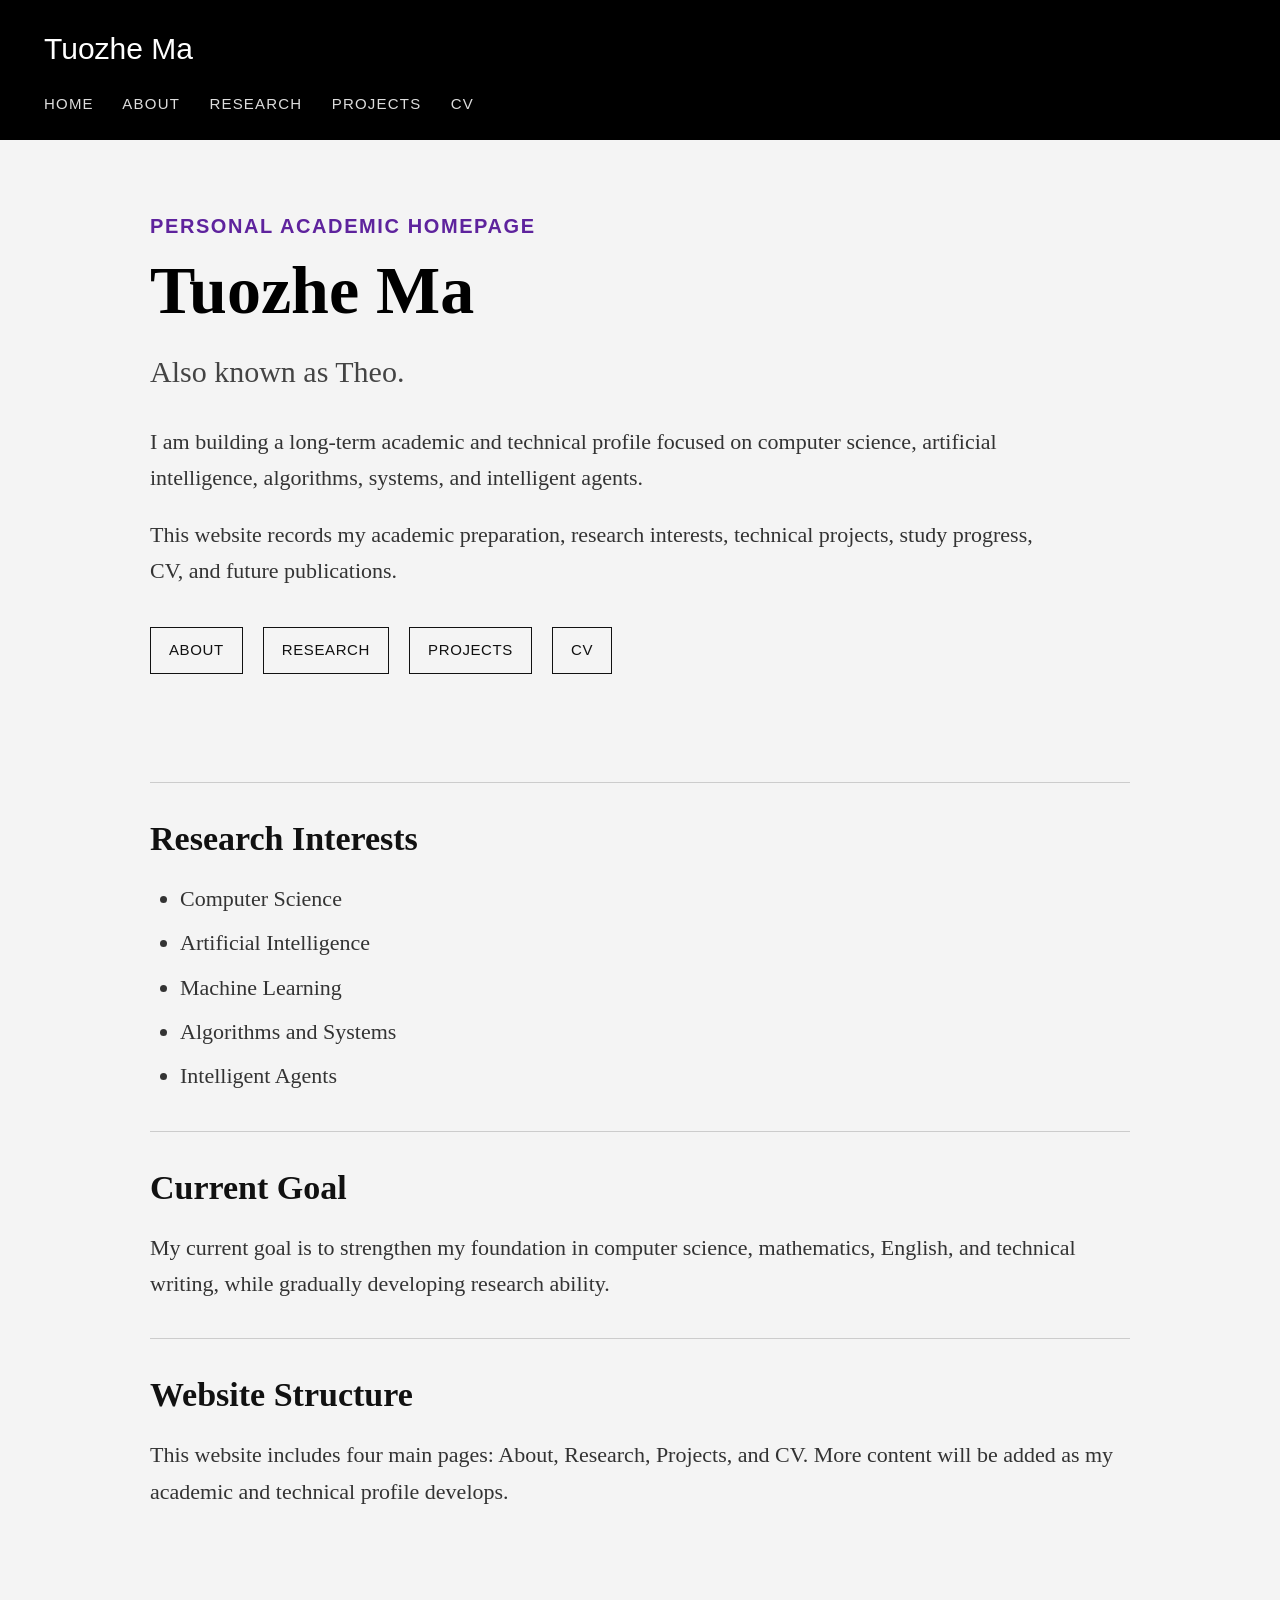
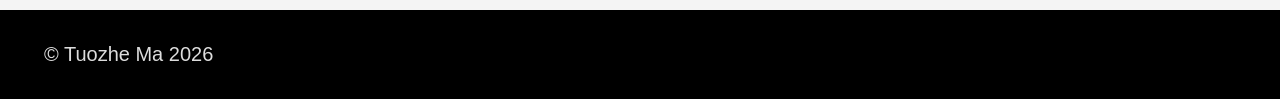
==== layouts/index.html @ 6b2e59b4 "Build formal multi-page academic site" ====
<!DOCTYPE html>
<html lang="en">
<head>
  <meta charset="UTF-8">
  <meta name="viewport" content="width=device-width, initial-scale=1.0">
  <title>Tuozhe Ma | Personal Academic Homepage</title>

  <style>
    body {
      margin: 0;
      background: #f4f4f4;
      color: #333;
      font-family: Georgia, "Times New Roman", serif;
      font-size: 22px;
      line-height: 1.65;
    }

    a {
      color: inherit;
      text-decoration: none;
    }

    .top {
      background: #000;
      color: white;
      padding: 24px 44px;
    }

    .site-title {
      font-family: Arial, Helvetica, sans-serif;
      font-size: 30px;
      font-weight: 300;
      margin-bottom: 18px;
    }

    .nav {
      font-family: Arial, Helvetica, sans-serif;
      font-size: 15px;
      letter-spacing: 0.08em;
      text-transform: uppercase;
    }

    .nav a {
      color: #ddd;
      margin-right: 24px;
    }

    .nav a:hover {
      color: white;
      text-decoration: underline;
    }

    .hero {
      max-width: 980px;
      margin: 0 auto;
      padding: 70px 32px 50px 32px;
    }

    .eyebrow {
      color: #5e239d;
      font-family: Arial, Helvetica, sans-serif;
      font-size: 20px;
      font-weight: 800;
      letter-spacing: 0.08em;
      text-transform: uppercase;
      margin-bottom: 12px;
    }

    h1 {
      margin: 0 0 20px 0;
      color: #000;
      font-size: 68px;
      line-height: 1.05;
      font-weight: 800;
    }

    .subtitle {
      font-size: 30px;
      color: #444;
      margin-bottom: 28px;
    }

    .intro {
      max-width: 900px;
      margin-bottom: 38px;
    }

    .buttons {
      margin-top: 30px;
      font-family: Arial, Helvetica, sans-serif;
    }

    .buttons a {
      display: inline-block;
      margin-right: 14px;
      margin-bottom: 12px;
      padding: 10px 18px;
      border: 1px solid #111;
      color: #111;
      font-size: 15px;
      letter-spacing: 0.04em;
      text-transform: uppercase;
    }

    .buttons a:hover {
      background: #111;
      color: white;
    }

    .sections {
      max-width: 980px;
      margin: 0 auto;
      padding: 10px 32px 80px 32px;
    }

    .section {
      border-top: 1px solid #ccc;
      padding-top: 28px;
      margin-top: 36px;
    }

    h2 {
      margin: 0 0 14px 0;
      color: #111;
      font-size: 34px;
    }

    p {
      margin: 0 0 20px 0;
    }

    ul {
      padding-left: 30px;
      margin-top: 8px;
    }

    li {
      margin: 8px 0;
    }

    .footer {
      background: #000;
      color: #ddd;
      padding: 28px 44px;
      font-family: Arial, Helvetica, sans-serif;
      font-size: 20px;
    }

    @media (max-width: 760px) {
      body {
        font-size: 19px;
      }

      .top {
        padding: 22px 24px;
      }

      .site-title {
        font-size: 26px;
      }

      .nav a {
        display: inline-block;
        margin-right: 14px;
        margin-bottom: 8px;
      }

      .hero {
        padding: 52px 22px 36px 22px;
      }

      .sections {
        padding: 0 22px 70px 22px;
      }

      h1 {
        font-size: 48px;
      }

      .subtitle {
        font-size: 24px;
      }
    }
  </style>
</head>

<body>

  <header class="top">
    <div class="site-title">
      <a href="/">Tuozhe Ma</a>
    </div>

    <nav class="nav">
      <a href="/">Home</a>
      <a href="/about/">About</a>
      <a href="/research/">Research</a>
      <a href="/projects/">Projects</a>
      <a href="/cv/">CV</a>
    </nav>
  </header>

  <main class="hero">
    <div class="eyebrow">Personal Academic Homepage</div>

    <h1>Tuozhe Ma</h1>

    <div class="subtitle">
      Also known as Theo.
    </div>

    <div class="intro">
      <p>
        I am building a long-term academic and technical profile focused on computer science,
        artificial intelligence, algorithms, systems, and intelligent agents.
      </p>

      <p>
        This website records my academic preparation, research interests, technical projects,
        study progress, CV, and future publications.
      </p>
    </div>

    <div class="buttons">
      <a href="/about/">About</a>
      <a href="/research/">Research</a>
      <a href="/projects/">Projects</a>
      <a href="/cv/">CV</a>
    </div>
  </main>

  <section class="sections">

    <div class="section">
      <h2>Research Interests</h2>
      <ul>
        <li>Computer Science</li>
        <li>Artificial Intelligence</li>
        <li>Machine Learning</li>
        <li>Algorithms and Systems</li>
        <li>Intelligent Agents</li>
      </ul>
    </div>

    <div class="section">
      <h2>Current Goal</h2>
      <p>
        My current goal is to strengthen my foundation in computer science, mathematics,
        English, and technical writing, while gradually developing research ability.
      </p>
    </div>

    <div class="section">
      <h2>Website Structure</h2>
      <p>
        This website includes four main pages: About, Research, Projects, and CV.
        More content will be added as my academic and technical profile develops.
      </p>
    </div>

  </section>

  <footer class="footer">
    © Tuozhe Ma 2026
  </footer>

</body>
</html>
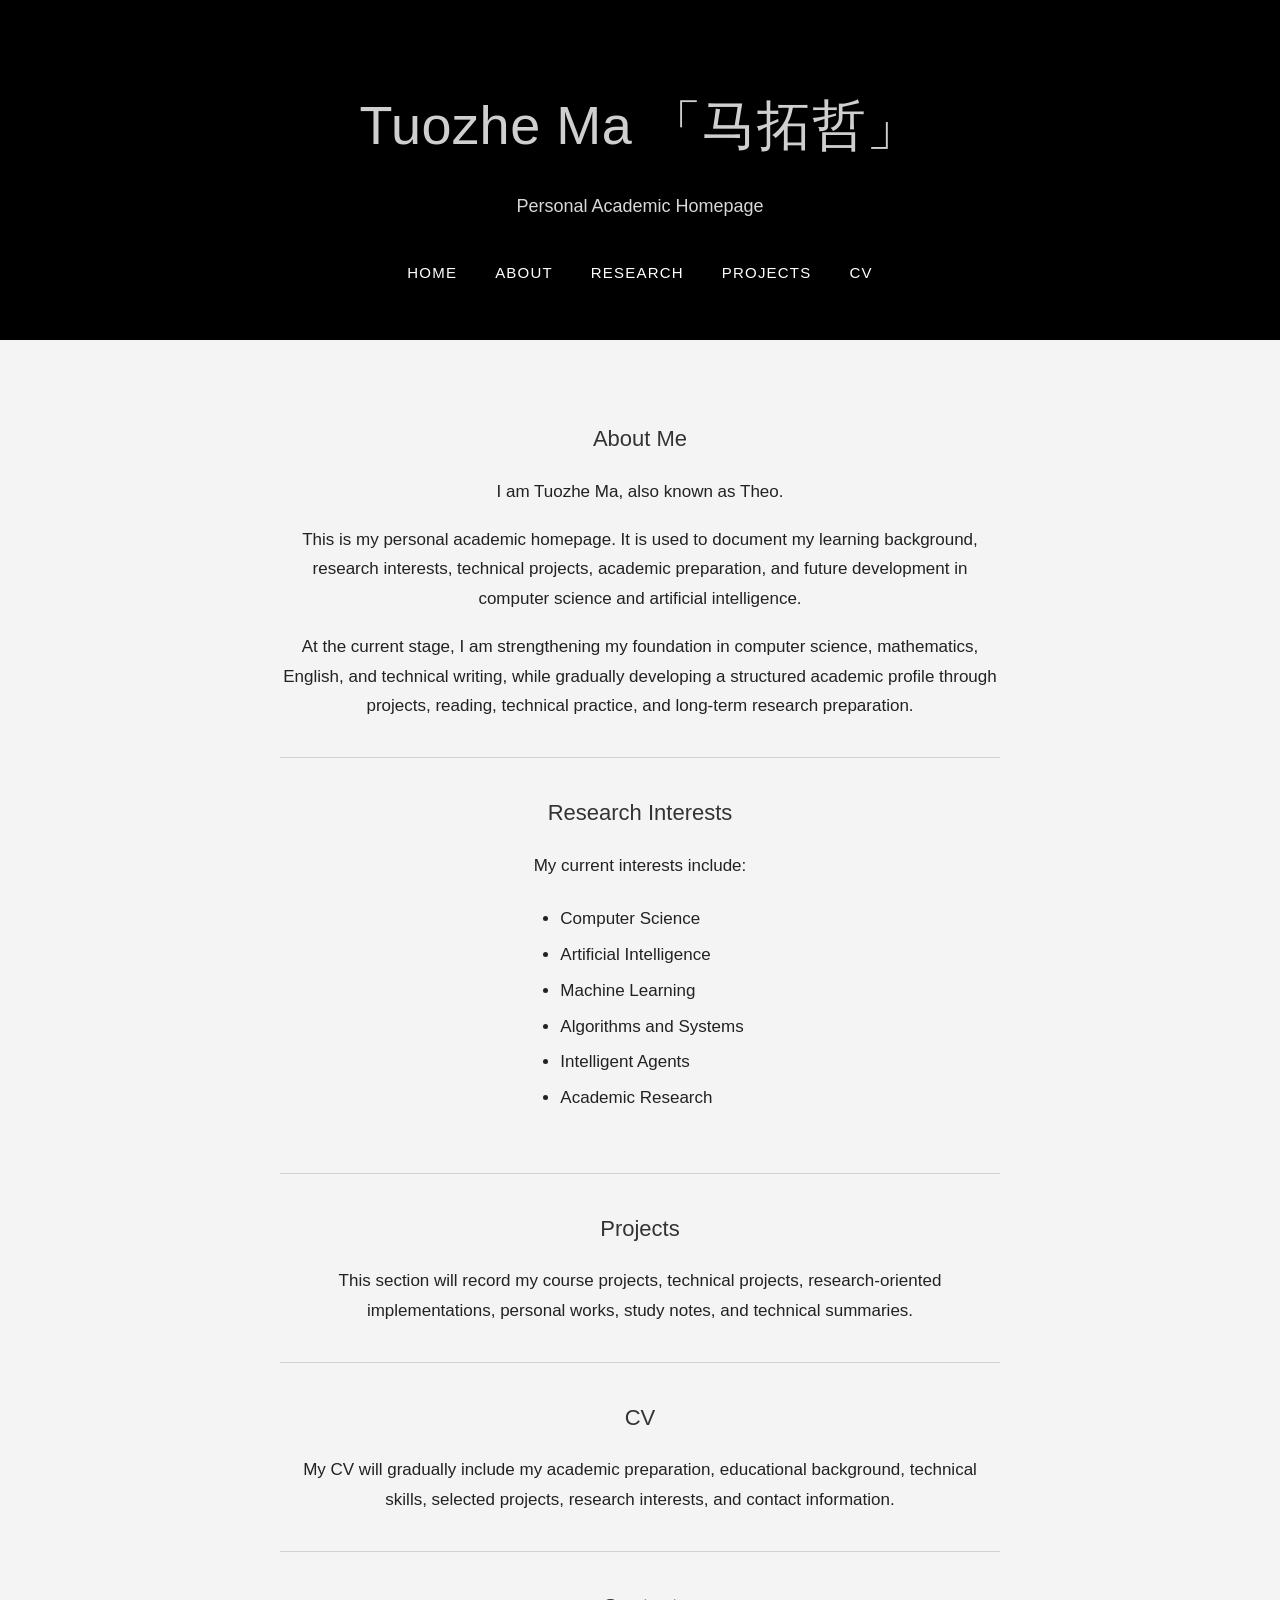
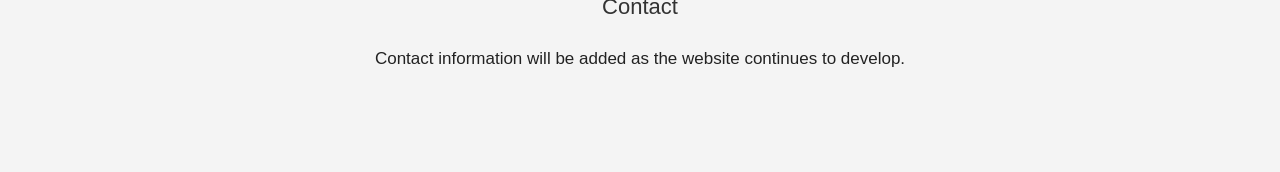
==== commit 9fd19c19: "Initial formal academic site" ====
--- a/layouts/index.html
+++ b/layouts/index.html
@@ -3,16 +3,16 @@
 <head>
   <meta charset="UTF-8">
   <meta name="viewport" content="width=device-width, initial-scale=1.0">
-  <title>Tuozhe Ma | Personal Academic Homepage</title>
+  <title>Tuozhe Ma 「马拓哲」 | Academic Homepage</title>
 
   <style>
     body {
       margin: 0;
       background: #f4f4f4;
-      color: #333;
-      font-family: Georgia, "Times New Roman", serif;
-      font-size: 22px;
-      line-height: 1.65;
+      color: #222;
+      font-family: "Helvetica Neue", Arial, sans-serif;
+      font-size: 17px;
+      line-height: 1.75;
     }
 
     a {
@@ -20,165 +20,127 @@
       text-decoration: none;
     }
 
-    .top {
+    a:hover {
+      text-decoration: underline;
+    }
+
+    .hero {
       background: #000;
-      color: white;
-      padding: 24px 44px;
-    }
-
-    .site-title {
-      font-family: Arial, Helvetica, sans-serif;
-      font-size: 30px;
+      color: #f2f2f2;
+      text-align: center;
+      padding: 78px 24px 54px 24px;
+    }
+
+    .hero-title {
+  font-family: "Microsoft YaHei", "Noto Sans CJK SC", "PingFang SC", "Helvetica Neue", Arial, sans-serif;
+  font-size: 54px;
+  font-weight: 400;
+  letter-spacing: 0.01em;
+  margin: 0;
+  color: #cfcfcf;
+  opacity: 1;
+  text-shadow: none;
+}
+
+.hero-name {
+  font-family: inherit;
+  font-weight: 400;
+  color: #cfcfcf;
+  opacity: 1;
+}
+
+    .hero-subtitle {
+      font-size: 18px;
       font-weight: 300;
-      margin-bottom: 18px;
+      margin-top: 18px;
+      color: #d8d8d8;
     }
 
     .nav {
-      font-family: Arial, Helvetica, sans-serif;
+      margin-top: 38px;
+      display: flex;
+      justify-content: center;
+      align-items: center;
+      gap: 38px;
+      flex-wrap: wrap;
+    }
+
+    .nav a {
+      color: #ffffff;
       font-size: 15px;
+      font-weight: 500;
       letter-spacing: 0.08em;
       text-transform: uppercase;
     }
 
-    .nav a {
-      color: #ddd;
-      margin-right: 24px;
-    }
-
-    .nav a:hover {
-      color: white;
-      text-decoration: underline;
-    }
-
-    .hero {
-      max-width: 980px;
+    .main {
+      max-width: 760px;
       margin: 0 auto;
-      padding: 70px 32px 50px 32px;
-    }
-
-    .eyebrow {
-      color: #5e239d;
-      font-family: Arial, Helvetica, sans-serif;
+      padding: 46px 32px 80px 32px;
+      text-align: center;
+    }
+
+    h1, h2 {
+      font-family: "Helvetica Neue", Arial, sans-serif;
+      font-weight: 400;
+      color: #333;
+    }
+
+    h2 {
+      font-size: 22px;
+      margin-top: 34px;
+      margin-bottom: 18px;
+    }
+
+    p {
+      margin: 0 auto 18px auto;
+      max-width: 720px;
+    }
+
+    ul {
+      display: inline-block;
+      text-align: left;
+      margin: 0 auto 18px auto;
+      padding-left: 24px;
+    }
+
+    li {
+      margin: 6px 0;
+    }
+
+    hr {
+      border: none;
+      border-top: 1px solid #d2d2d2;
+      margin: 36px auto;
+      max-width: 720px;
+    }
+
+    .section-title {
       font-size: 20px;
-      font-weight: 800;
-      letter-spacing: 0.08em;
-      text-transform: uppercase;
-      margin-bottom: 12px;
-    }
-
-    h1 {
-      margin: 0 0 20px 0;
-      color: #000;
-      font-size: 68px;
-      line-height: 1.05;
-      font-weight: 800;
-    }
-
-    .subtitle {
-      font-size: 30px;
-      color: #444;
-      margin-bottom: 28px;
-    }
-
-    .intro {
-      max-width: 900px;
-      margin-bottom: 38px;
-    }
-
-    .buttons {
-      margin-top: 30px;
-      font-family: Arial, Helvetica, sans-serif;
-    }
-
-    .buttons a {
-      display: inline-block;
-      margin-right: 14px;
-      margin-bottom: 12px;
-      padding: 10px 18px;
-      border: 1px solid #111;
-      color: #111;
-      font-size: 15px;
-      letter-spacing: 0.04em;
-      text-transform: uppercase;
-    }
-
-    .buttons a:hover {
-      background: #111;
-      color: white;
-    }
-
-    .sections {
-      max-width: 980px;
-      margin: 0 auto;
-      padding: 10px 32px 80px 32px;
-    }
-
-    .section {
-      border-top: 1px solid #ccc;
-      padding-top: 28px;
-      margin-top: 36px;
-    }
-
-    h2 {
-      margin: 0 0 14px 0;
-      color: #111;
-      font-size: 34px;
-    }
-
-    p {
-      margin: 0 0 20px 0;
-    }
-
-    ul {
-      padding-left: 30px;
-      margin-top: 8px;
-    }
-
-    li {
-      margin: 8px 0;
-    }
-
-    .footer {
-      background: #000;
-      color: #ddd;
-      padding: 28px 44px;
-      font-family: Arial, Helvetica, sans-serif;
-      font-size: 20px;
-    }
-
-    @media (max-width: 760px) {
-      body {
-        font-size: 19px;
-      }
-
-      .top {
-        padding: 22px 24px;
-      }
-
-      .site-title {
-        font-size: 26px;
-      }
-
-      .nav a {
-        display: inline-block;
-        margin-right: 14px;
-        margin-bottom: 8px;
-      }
-
+      font-weight: 400;
+      margin-top: 34px;
+      margin-bottom: 16px;
+    }
+
+    @media (max-width: 700px) {
       .hero {
-        padding: 52px 22px 36px 22px;
-      }
-
-      .sections {
-        padding: 0 22px 70px 22px;
-      }
-
-      h1 {
-        font-size: 48px;
-      }
-
-      .subtitle {
-        font-size: 24px;
+        padding: 58px 20px 42px 20px;
+      }
+
+      .hero-title {
+        font-size: 38px;
+      }
+
+      .hero-subtitle {
+        font-size: 16px;
+      }
+
+      .nav {
+        gap: 22px;
+      }
+
+      .main {
+        padding: 38px 24px 64px 24px;
       }
     }
   </style>
@@ -186,83 +148,85 @@
 
 <body>
 
-  <header class="top">
-    <div class="site-title">
-      <a href="/">Tuozhe Ma</a>
-    </div>
-
-    <nav class="nav">
-      <a href="/">Home</a>
-      <a href="/about/">About</a>
-      <a href="/research/">Research</a>
-      <a href="/projects/">Projects</a>
-      <a href="/cv/">CV</a>
-    </nav>
-  </header>
-
-  <main class="hero">
-    <div class="eyebrow">Personal Academic Homepage</div>
-
-    <h1>Tuozhe Ma</h1>
-
-    <div class="subtitle">
-      Also known as Theo.
-    </div>
-
-    <div class="intro">
-      <p>
-        I am building a long-term academic and technical profile focused on computer science,
-        artificial intelligence, algorithms, systems, and intelligent agents.
-      </p>
-
-      <p>
-        This website records my academic preparation, research interests, technical projects,
-        study progress, CV, and future publications.
-      </p>
-    </div>
-
-    <div class="buttons">
-      <a href="/about/">About</a>
-      <a href="/research/">Research</a>
-      <a href="/projects/">Projects</a>
-      <a href="/cv/">CV</a>
-    </div>
+  <header class="hero">
+  <h1 class="hero-title">
+    <span class="hero-name">Tuozhe Ma</span>
+    <span class="hero-name">「马拓哲」</span>
+  </h1>
+
+  <div class="hero-subtitle">Personal Academic Homepage</div>
+
+  <nav class="nav">
+    <a href="/">Home</a>
+    <a href="/about/">About</a>
+    <a href="/research/">Research</a>
+    <a href="/projects/">Projects</a>
+    <a href="/cv/">CV</a>
+  </nav>
+</header>
+
+  <main class="main">
+    <h2>About Me</h2>
+
+    <p>
+      I am Tuozhe Ma, also known as Theo.
+    </p>
+
+    <p>
+      This is my personal academic homepage. It is used to document my learning background,
+      research interests, technical projects, academic preparation, and future development
+      in computer science and artificial intelligence.
+    </p>
+
+    <p>
+      At the current stage, I am strengthening my foundation in computer science,
+      mathematics, English, and technical writing, while gradually developing a structured
+      academic profile through projects, reading, technical practice, and long-term research preparation.
+    </p>
+
+    <hr>
+
+    <h2>Research Interests</h2>
+
+    <p>
+      My current interests include:
+    </p>
+
+    <ul>
+      <li>Computer Science</li>
+      <li>Artificial Intelligence</li>
+      <li>Machine Learning</li>
+      <li>Algorithms and Systems</li>
+      <li>Intelligent Agents</li>
+      <li>Academic Research</li>
+    </ul>
+
+    <hr>
+
+    <h2>Projects</h2>
+
+    <p>
+      This section will record my course projects, technical projects, research-oriented
+      implementations, personal works, study notes, and technical summaries.
+    </p>
+
+    <hr>
+
+    <h2>CV</h2>
+
+    <p>
+      My CV will gradually include my academic preparation, educational background,
+      technical skills, selected projects, research interests, and contact information.
+    </p>
+
+    <hr>
+
+    <h2>Contact</h2>
+
+    <p>
+      Contact information will be added as the website continues to develop.
+    </p>
   </main>
-
-  <section class="sections">
-
-    <div class="section">
-      <h2>Research Interests</h2>
-      <ul>
-        <li>Computer Science</li>
-        <li>Artificial Intelligence</li>
-        <li>Machine Learning</li>
-        <li>Algorithms and Systems</li>
-        <li>Intelligent Agents</li>
-      </ul>
-    </div>
-
-    <div class="section">
-      <h2>Current Goal</h2>
-      <p>
-        My current goal is to strengthen my foundation in computer science, mathematics,
-        English, and technical writing, while gradually developing research ability.
-      </p>
-    </div>
-
-    <div class="section">
-      <h2>Website Structure</h2>
-      <p>
-        This website includes four main pages: About, Research, Projects, and CV.
-        More content will be added as my academic and technical profile develops.
-      </p>
-    </div>
-
-  </section>
-
-  <footer class="footer">
-    © Tuozhe Ma 2026
-  </footer>
 
 </body>
 </html>
